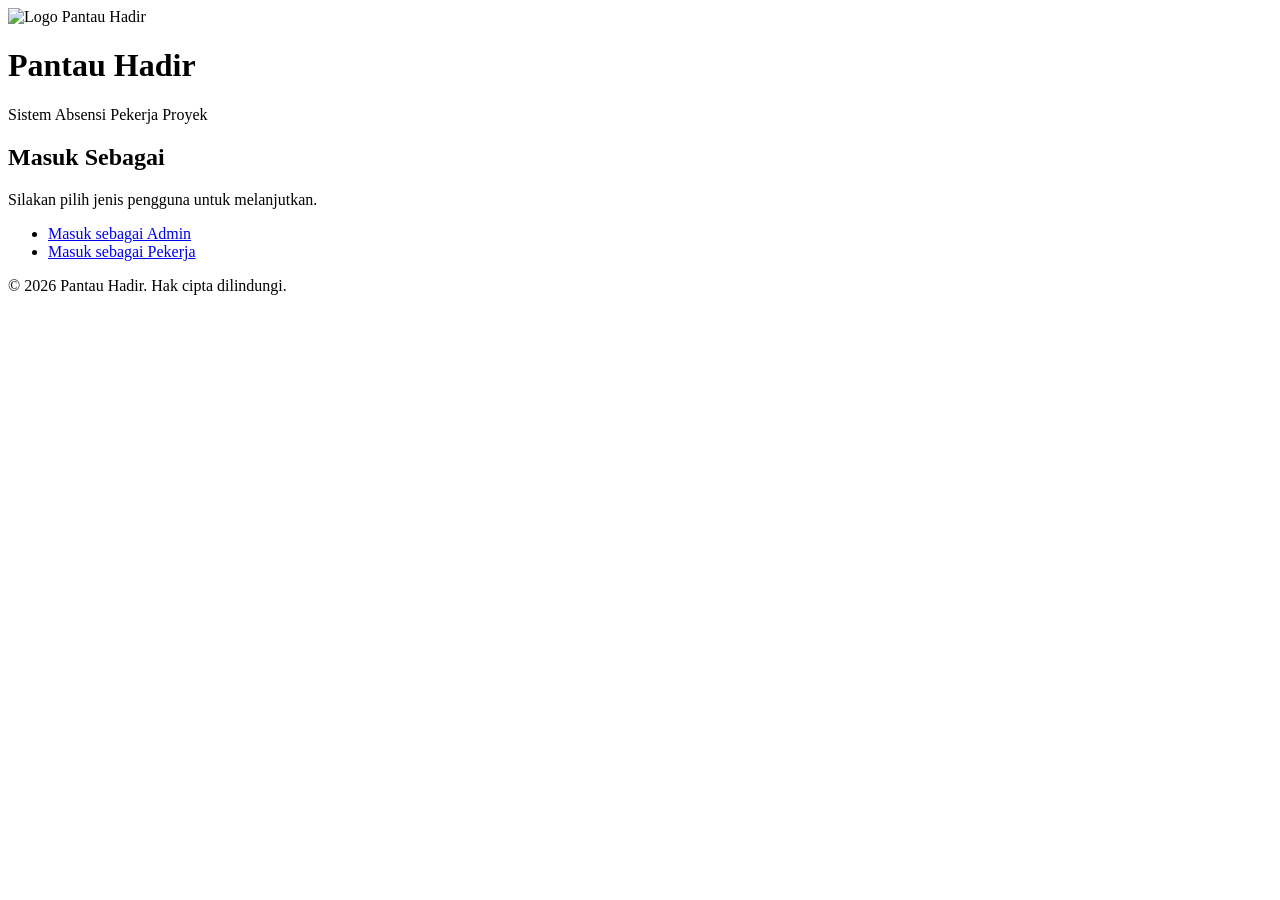
==== index.html @ 2675cd6f "Add files via upload" ====
<!DOCTYPE html>
<html lang="id">
<head>
    <meta charset="UTF-8">
    <meta name="viewport" content="width=device-width, initial-scale=1.0">
    <title>Pantau Hadir - Sistem Absensi Pekerja Proyek</title>
</head>
<body>

    <header>
        <img src="./assets/images/logo-pantau-hadir.svg"
             alt="Logo Pantau Hadir"
             width="200">

        <h1>Pantau Hadir</h1>
        <p>Sistem Absensi Pekerja Proyek</p>
    </header>

    <main>
        <section>
            <h2>Masuk Sebagai</h2>
            <p>Silakan pilih jenis pengguna untuk melanjutkan.</p>

            <nav>
                <ul>
                    <li>
                        <a href="admin-login.html">
                            Masuk sebagai Admin
                        </a>
                    </li>

                    <li>
                        <a href="pekerja-login.html">
                            Masuk sebagai Pekerja
                        </a>
                    </li>
                </ul>
            </nav>
        </section>
    </main>

    <footer>
        <p>&copy; 2026 Pantau Hadir. Hak cipta dilindungi.</p>
    </footer>

</body>
</html>
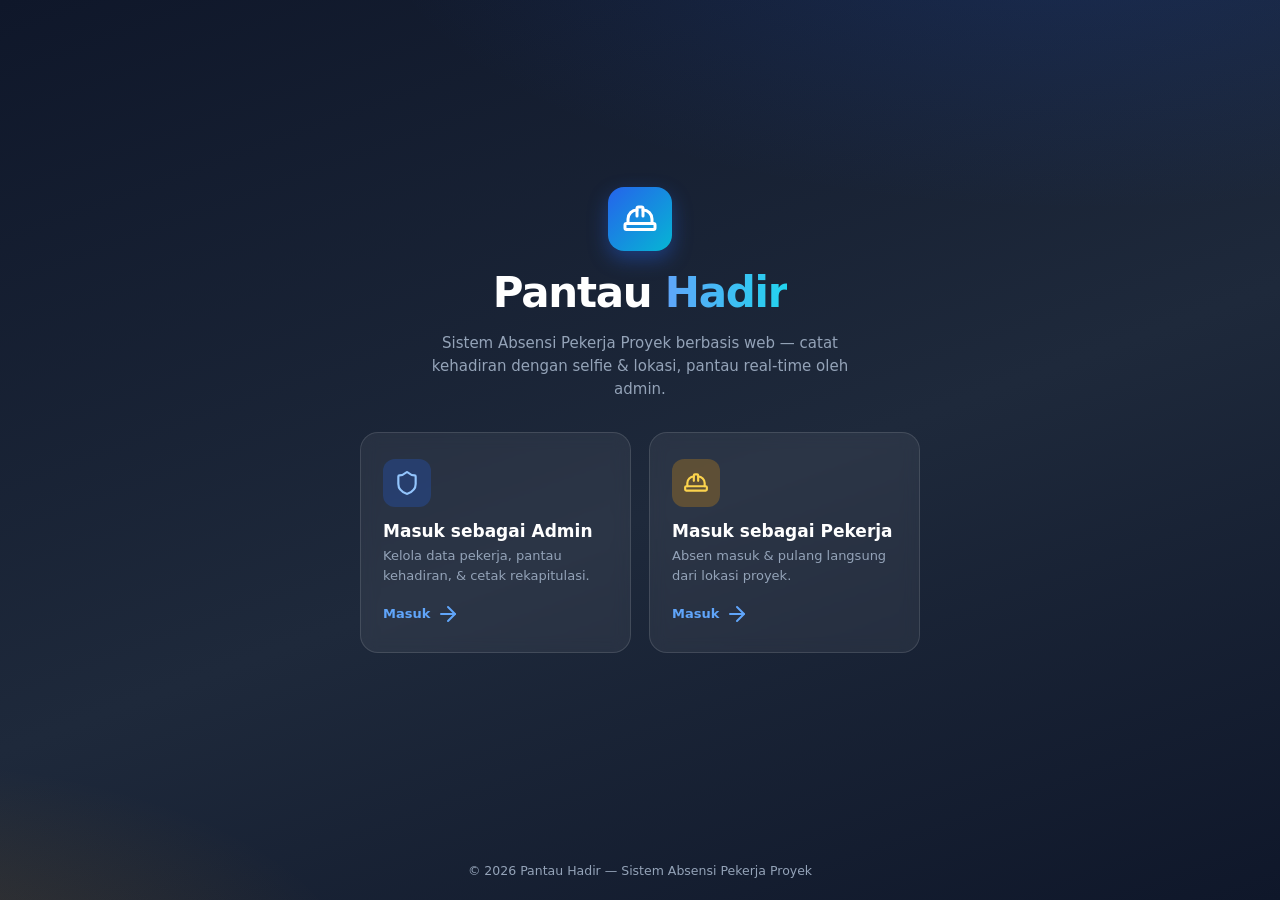
==== commit 97a3f158: "Add files via upload" ====
--- a/index.html
+++ b/index.html
@@ -1,47 +1,43 @@
-<!DOCTYPE html>
-<html lang="id">
-<head>
-    <meta charset="UTF-8">
-    <meta name="viewport" content="width=device-width, initial-scale=1.0">
-    <title>Pantau Hadir - Sistem Absensi Pekerja Proyek</title>
-</head>
-<body>
-
-    <header>
-        <img src="./assets/images/logo-pantau-hadir.svg"
-             alt="Logo Pantau Hadir"
-             width="200">
-
-        <h1>Pantau Hadir</h1>
-        <p>Sistem Absensi Pekerja Proyek</p>
-    </header>
-
-    <main>
-        <section>
-            <h2>Masuk Sebagai</h2>
-            <p>Silakan pilih jenis pengguna untuk melanjutkan.</p>
-
-            <nav>
-                <ul>
-                    <li>
-                        <a href="admin-login.html">
-                            Masuk sebagai Admin
-                        </a>
-                    </li>
-
-                    <li>
-                        <a href="pekerja-login.html">
-                            Masuk sebagai Pekerja
-                        </a>
-                    </li>
-                </ul>
-            </nav>
-        </section>
-    </main>
-
-    <footer>
-        <p>&copy; 2026 Pantau Hadir. Hak cipta dilindungi.</p>
-    </footer>
-
-</body>
-</html>+<!DOCTYPE html>
+<html lang="id">
+<head>
+  <meta charset="UTF-8">
+  <meta name="viewport" content="width=device-width, initial-scale=1.0">
+  <title>Pantau Hadir — Sistem Absensi Pekerja Proyek</title>
+  <link rel="stylesheet" href="assets/css/style.css">
+  <link rel="icon" href="data:image/svg+xml,%3Csvg xmlns='http://www.w3.org/2000/svg' viewBox='0 0 24 24' fill='none' stroke='%232563eb' stroke-width='2'%3E%3Cpath d='M2 18a1 1 0 0 0 1 1h18a1 1 0 0 0 1-1v-2a1 1 0 0 0-1-1H3a1 1 0 0 0-1 1z'/%3E%3Cpath d='M10 10V5a1 1 0 0 1 1-1h2a1 1 0 0 1 1 1v5'/%3E%3Cpath d='M4 15v-3a6 6 0 0 1 6-6'/%3E%3Cpath d='M14 6a6 6 0 0 1 6 6v3'/%3E%3C/svg%3E">
+</head>
+<body class="auth-body">
+  <main class="auth-main">
+    <div class="landing-hero">
+      <div class="logo-mark" id="logo"></div>
+      <h1>Pantau <span>Hadir</span></h1>
+      <p>Sistem Absensi Pekerja Proyek berbasis web — catat kehadiran dengan selfie & lokasi, pantau real-time oleh admin.</p>
+      <div class="role-grid">
+        <a href="admin-login.html" class="role-card admin">
+          <div class="role-ico" id="ico-admin"></div>
+          <h3>Masuk sebagai Admin</h3>
+          <p>Kelola data pekerja, pantau kehadiran, & cetak rekapitulasi.</p>
+          <div class="arrow">Masuk <span id="arr-admin"></span></div>
+        </a>
+        <a href="pekerja-login.html" class="role-card worker">
+          <div class="role-ico" id="ico-worker"></div>
+          <h3>Masuk sebagai Pekerja</h3>
+          <p>Absen masuk & pulang langsung dari lokasi proyek.</p>
+          <div class="arrow">Masuk <span id="arr-worker"></span></div>
+        </a>
+      </div>
+    </div>
+  </main>
+  <footer class="auth-foot">&copy; 2026 Pantau Hadir — Sistem Absensi Pekerja Proyek</footer>
+
+  <script src="assets/js/app.js"></script>
+  <script>
+    document.getElementById('logo').innerHTML = PH.icon('hard-hat');
+    document.getElementById('ico-admin').innerHTML = PH.icon('shield');
+    document.getElementById('ico-worker').innerHTML = PH.icon('hard-hat');
+    document.getElementById('arr-admin').innerHTML = PH.icon('arrow-right');
+    document.getElementById('arr-worker').innerHTML = PH.icon('arrow-right');
+  </script>
+</body>
+</html>
--- a/assets/css/style.css
+++ b/assets/css/style.css
@@ -0,0 +1,384 @@
+/* ============================================================
+   Pantau Hadir — Sistem Absensi Pekerja Proyek
+   Shared Stylesheet (modern, responsif, tanpa aset eksternal)
+   ============================================================ */
+:root{
+  --bg:#f1f5f9;
+  --surface:#ffffff;
+  --surface-2:#f8fafc;
+  --ink:#0f172a;
+  --ink-2:#334155;
+  --muted:#64748b;
+  --line:#e2e8f0;
+  --primary:#2563eb;
+  --primary-dark:#1d4ed8;
+  --primary-soft:#dbeafe;
+  --accent:#f59e0b;
+  --accent-soft:#fef3c7;
+  --success:#16a34a;
+  --success-soft:#dcfce7;
+  --danger:#dc2626;
+  --danger-soft:#fee2e2;
+  --warning:#d97706;
+  --info:#0891b2;
+  --sidebar:#0f172a;
+  --sidebar-ink:#cbd5e1;
+  --radius:14px;
+  --radius-sm:10px;
+  --shadow-sm:0 1px 2px rgba(15,23,42,.06),0 1px 3px rgba(15,23,42,.08);
+  --shadow:0 4px 14px rgba(15,23,42,.08),0 2px 4px rgba(15,23,42,.05);
+  --shadow-lg:0 20px 50px rgba(15,23,42,.18);
+  --font:'Inter',system-ui,-apple-system,'Segoe UI',Roboto,'Helvetica Neue',Arial,sans-serif;
+}
+*{box-sizing:border-box;margin:0;padding:0}
+html{-webkit-text-size-adjust:100%}
+body{
+  font-family:var(--font);
+  background:var(--bg);
+  color:var(--ink);
+  line-height:1.55;
+  min-height:100vh;
+  font-size:15px;
+}
+a{color:var(--primary);text-decoration:none}
+a:hover{text-decoration:underline}
+img{max-width:100%;display:block}
+button{font-family:inherit;cursor:pointer;border:none;background:none}
+input,select,textarea{font-family:inherit;font-size:15px}
+h1,h2,h3,h4{line-height:1.25;color:var(--ink)}
+svg{display:inline-block;vertical-align:middle;flex:none}
+
+/* ---------- Layout util ---------- */
+.container{max-width:1120px;margin:0 auto;padding:0 20px}
+.flex{display:flex;align-items:center}
+.between{justify-content:space-between}
+.gap-8{gap:8px}.gap-12{gap:12px}.gap-16{gap:16px}.gap-24{gap:24px}
+.mt-8{margin-top:8px}.mt-16{margin-top:16px}.mt-24{margin-top:24px}.mt-32{margin-top:32px}
+.mb-8{margin-bottom:8px}.mb-16{margin-bottom:16px}.mb-24{margin-bottom:24px}
+.text-muted{color:var(--muted)}
+.text-sm{font-size:13px}
+.text-xs{font-size:12px}
+.badge{display:inline-flex;align-items:center;gap:6px;padding:4px 10px;border-radius:999px;font-size:12px;font-weight:600;line-height:1.4}
+.badge-success{background:var(--success-soft);color:var(--success)}
+.badge-danger{background:var(--danger-soft);color:var(--danger)}
+.badge-warning{background:var(--accent-soft);color:var(--warning)}
+.badge-info{background:#cffafe;color:var(--info)}
+.badge-primary{background:var(--primary-soft);color:var(--primary-dark)}
+
+/* ---------- Buttons ---------- */
+.btn{
+  display:inline-flex;align-items:center;justify-content:center;gap:8px;
+  padding:11px 18px;border-radius:var(--radius-sm);font-weight:600;font-size:14px;
+  transition:.18s ease;border:1px solid transparent;white-space:nowrap;
+}
+.btn svg{width:17px;height:17px}
+.btn-primary{background:var(--primary);color:#fff;box-shadow:0 4px 12px rgba(37,99,235,.3)}
+.btn-primary:hover{background:var(--primary-dark);transform:translateY(-1px)}
+.btn-accent{background:var(--accent);color:#1a1206;box-shadow:0 4px 12px rgba(245,158,11,.3)}
+.btn-accent:hover{filter:brightness(1.05);transform:translateY(-1px)}
+.btn-success{background:var(--success);color:#fff;box-shadow:0 4px 12px rgba(22,163,74,.28)}
+.btn-success:hover{filter:brightness(1.08)}
+.btn-ghost{background:var(--surface-2);color:var(--ink-2);border-color:var(--line)}
+.btn-ghost:hover{background:#eef2f7}
+.btn-danger{background:var(--danger);color:#fff}
+.btn-danger:hover{background:#b91c1c}
+.btn-block{width:100%}
+.btn-lg{padding:15px 22px;font-size:16px;border-radius:12px}
+.btn-icon{padding:9px;width:38px;height:38px}
+.btn:disabled{opacity:.55;cursor:not-allowed;transform:none}
+
+/* ---------- Form ---------- */
+.field{margin-bottom:16px}
+.field label{display:block;font-weight:600;font-size:13.5px;color:var(--ink-2);margin-bottom:6px}
+.input-wrap{position:relative;display:flex;align-items:center}
+.input-wrap svg{position:absolute;left:13px;width:18px;height:18px;color:var(--muted);pointer-events:none}
+.input-wrap input,.input-wrap select{padding-left:40px}
+.input,select,textarea{
+  width:100%;padding:11px 14px;border:1.5px solid var(--line);border-radius:var(--radius-sm);
+  background:var(--surface);color:var(--ink);transition:.15s ease;outline:none;
+}
+.input:focus,select:focus,textarea:focus{border-color:var(--primary);box-shadow:0 0 0 4px rgba(37,99,235,.12)}
+select{appearance:none;background-image:url("data:image/svg+xml;charset=UTF-8,%3Csvg xmlns='http://www.w3.org/2000/svg' width='16' height='16' viewBox='0 0 24 24' fill='none' stroke='%2364748b' stroke-width='2.5' stroke-linecap='round' stroke-linejoin='round'%3E%3Cpath d='m6 9 6 6 6-6'/%3E%3C/svg%3E");background-repeat:no-repeat;background-position:right 12px center;padding-right:36px}
+.toggle-pass{position:absolute;right:8px;padding:6px;color:var(--muted);border-radius:6px}
+.toggle-pass:hover{color:var(--primary);background:var(--primary-soft)}
+.hint{font-size:12px;color:var(--muted);margin-top:5px}
+.error-msg{color:var(--danger);font-size:12.5px;margin-top:6px;display:none}
+.field.invalid .input{border-color:var(--danger)}
+.field.invalid .error-msg{display:block}
+
+/* ---------- Card ---------- */
+.card{background:var(--surface);border-radius:var(--radius);box-shadow:var(--shadow-sm);border:1px solid var(--line)}
+.card-pad{padding:22px}
+
+/* ---------- Table ---------- */
+.table-wrap{overflow-x:auto;border-radius:var(--radius);border:1px solid var(--line);background:var(--surface);box-shadow:var(--shadow-sm)}
+table{width:100%;border-collapse:collapse;min-width:640px}
+thead th{
+  background:var(--surface-2);text-align:left;font-size:12.5px;text-transform:uppercase;
+  letter-spacing:.04em;color:var(--muted);padding:12px 14px;border-bottom:1px solid var(--line);white-space:nowrap;
+}
+tbody td{padding:12px 14px;border-bottom:1px solid var(--line);font-size:14px;color:var(--ink-2);vertical-align:middle}
+tbody tr:last-child td{border-bottom:none}
+tbody tr:hover{background:var(--surface-2)}
+td .btn{padding:6px 10px;font-size:12.5px}
+.empty-state{text-align:center;padding:48px 20px;color:var(--muted)}
+.empty-state svg{width:56px;height:56px;color:var(--line);margin-bottom:12px}
+
+/* ---------- Pagination ---------- */
+.pagination{display:flex;align-items:center;gap:6px;flex-wrap:wrap;margin-top:16px}
+.pagination button{
+  min-width:36px;height:36px;padding:0 10px;border-radius:9px;border:1px solid var(--line);
+  background:var(--surface);color:var(--ink-2);font-weight:600;font-size:13.5px;transition:.15s;
+}
+.pagination button:hover:not(:disabled){border-color:var(--primary);color:var(--primary)}
+.pagination button.active{background:var(--primary);color:#fff;border-color:var(--primary)}
+.pagination button:disabled{opacity:.4;cursor:not-allowed}
+
+/* ============================================================
+   AUTH / LANDING pages (centered card)
+   ============================================================ */
+.auth-body{
+  min-height:100vh;display:flex;flex-direction:column;
+  background:
+    radial-gradient(1200px 500px at 85% -10%,rgba(37,99,235,.18),transparent 60%),
+    radial-gradient(900px 420px at -10% 110%,rgba(245,158,11,.16),transparent 55%),
+    linear-gradient(160deg,#0f172a 0%,#1e293b 55%,#0f172a 100%);
+  color:#e2e8f0;
+}
+.auth-main{flex:1;display:flex;align-items:center;justify-content:center;padding:40px 20px}
+.auth-card{
+  width:100%;max-width:420px;background:var(--surface);color:var(--ink);
+  border-radius:20px;box-shadow:var(--shadow-lg);padding:34px 30px;
+  animation:pop .4s cubic-bezier(.2,.9,.3,1.2);
+}
+@keyframes pop{from{opacity:0;transform:translateY(14px) scale(.98)}to{opacity:1;transform:none}}
+.auth-logo{display:flex;align-items:center;gap:12px;margin-bottom:6px}
+.logo-mark{
+  width:46px;height:46px;border-radius:12px;background:linear-gradient(135deg,var(--primary),#06b6d4);
+  display:flex;align-items:center;justify-content:center;color:#fff;box-shadow:0 8px 20px rgba(37,99,235,.4);
+}
+.logo-mark svg{width:26px;height:26px}
+.brand{font-weight:800;font-size:19px;letter-spacing:-.02em}
+.brand small{display:block;font-weight:500;font-size:11.5px;color:var(--muted);letter-spacing:.06em;text-transform:uppercase}
+.auth-card h1{font-size:22px;margin:18px 0 4px}
+.auth-sub{color:var(--muted);font-size:13.5px;margin-bottom:22px}
+.auth-foot{text-align:center;padding:20px;color:#94a3b8;font-size:12.5px}
+.auth-foot a{color:#cbd5e1}
+.demo-hint{
+  background:var(--accent-soft);border:1px dashed #fbbf24;border-radius:10px;
+  padding:10px 12px;font-size:12px;color:#92400e;margin-bottom:16px;line-height:1.5;
+}
+.demo-hint b{color:#78350f}
+
+/* Landing role cards */
+.landing-hero{text-align:center;max-width:640px;margin:0 auto;padding:20px}
+.landing-hero .logo-mark{width:64px;height:64px;margin:0 auto 16px;border-radius:16px}
+.landing-hero .logo-mark svg{width:36px;height:36px}
+.landing-hero h1{color:#fff;font-size:clamp(28px,5vw,42px);font-weight:800;letter-spacing:-.03em}
+.landing-hero h1 span{background:linear-gradient(90deg,#60a5fa,#22d3ee);-webkit-background-clip:text;background-clip:text;color:transparent}
+.landing-hero p{color:#94a3b8;margin:12px auto 30px;max-width:440px;font-size:15px}
+.role-grid{display:grid;grid-template-columns:repeat(auto-fit,minmax(240px,1fr));gap:18px;max-width:560px;margin:0 auto}
+.role-card{
+  background:rgba(255,255,255,.06);border:1px solid rgba(255,255,255,.12);backdrop-filter:blur(8px);
+  border-radius:18px;padding:26px 22px;text-align:left;transition:.2s;color:#e2e8f0;
+}
+.role-card:hover{transform:translateY(-4px);background:rgba(255,255,255,.1);border-color:rgba(96,165,250,.5);text-decoration:none}
+.role-card .role-ico{width:48px;height:48px;border-radius:12px;display:flex;align-items:center;justify-content:center;margin-bottom:14px}
+.role-card.admin .role-ico{background:rgba(37,99,235,.25);color:#93c5fd}
+.role-card.worker .role-ico{background:rgba(245,158,11,.25);color:#fcd34d}
+.role-card .role-ico svg{width:26px;height:26px}
+.role-card h3{color:#fff;font-size:17px;margin-bottom:4px}
+.role-card p{color:#94a3b8;font-size:13px;margin:0}
+.role-card .arrow{margin-top:16px;color:#60a5fa;font-size:13px;font-weight:600;display:flex;align-items:center;gap:6px}
+
+/* ============================================================
+   ADMIN layout (sidebar + main)
+   ============================================================ */
+.admin-layout{display:flex;min-height:100vh}
+.sidebar{
+  width:250px;background:var(--sidebar);color:var(--sidebar-ink);
+  display:flex;flex-direction:column;position:fixed;top:0;bottom:0;left:0;z-index:40;
+  transition:transform .25s ease;
+}
+.sidebar .brand-area{padding:22px 20px;border-bottom:1px solid rgba(255,255,255,.08);display:flex;align-items:center;gap:11px}
+.sidebar .logo-mark{width:40px;height:40px;border-radius:10px}
+.sidebar .logo-mark svg{width:22px;height:22px}
+.sidebar .brand{color:#fff;font-size:16px}
+.sidebar nav{flex:1;padding:16px 12px;display:flex;flex-direction:column;gap:4px}
+.sidebar nav a{
+  display:flex;align-items:center;gap:11px;padding:11px 14px;border-radius:10px;
+  color:var(--sidebar-ink);font-weight:500;font-size:14px;transition:.15s;
+}
+.sidebar nav a svg{width:19px;height:19px;color:#94a3b8}
+.sidebar nav a:hover{background:rgba(255,255,255,.07);color:#fff;text-decoration:none}
+.sidebar nav a.active{background:var(--primary);color:#fff;box-shadow:0 6px 16px rgba(37,99,235,.4)}
+.sidebar nav a.active svg{color:#fff}
+.sidebar .side-foot{padding:14px 12px;border-top:1px solid rgba(255,255,255,.08)}
+.sidebar .side-foot a{display:flex;align-items:center;gap:10px;padding:10px 14px;border-radius:10px;color:#fca5a5;font-size:14px;font-weight:500}
+.sidebar .side-foot a:hover{background:rgba(220,38,38,.15);text-decoration:none}
+.sidebar .side-foot svg{width:18px;height:18px}
+
+.admin-main{flex:1;margin-left:250px;min-width:0;display:flex;flex-direction:column}
+.topbar{
+  background:var(--surface);border-bottom:1px solid var(--line);padding:14px 26px;
+  display:flex;align-items:center;justify-content:space-between;gap:12px;position:sticky;top:0;z-index:30;
+}
+.topbar h2{font-size:17px;font-weight:700}
+.topbar .clock{font-size:13px;color:var(--muted);font-variant-numeric:tabular-nums}
+.user-chip{display:flex;align-items:center;gap:10px;background:var(--surface-2);border:1px solid var(--line);padding:6px 12px 6px 6px;border-radius:999px}
+.user-chip .avatar{width:32px;height:32px;border-radius:50%;background:var(--primary-soft);color:var(--primary-dark);display:flex;align-items:center;justify-content:center;font-weight:700;font-size:13px}
+.user-chip .avatar svg{width:17px;height:17px}
+.page{padding:26px;flex:1}
+.page-head{display:flex;align-items:flex-start;justify-content:space-between;gap:16px;flex-wrap:wrap;margin-bottom:20px}
+.page-head h1{font-size:24px;font-weight:800;letter-spacing:-.02em}
+.page-head p{color:var(--muted);font-size:14px;margin-top:3px}
+.menu-toggle{display:none;background:var(--surface-2);border:1px solid var(--line);border-radius:9px;padding:8px}
+.menu-toggle svg{width:20px;height:20px}
+.overlay{display:none;position:fixed;inset:0;background:rgba(15,23,42,.5);z-index:35}
+
+/* Stat cards */
+.stat-grid{display:grid;grid-template-columns:repeat(auto-fit,minmax(200px,1fr));gap:16px;margin-bottom:24px}
+.stat-card{
+  background:var(--surface);border:1px solid var(--line);border-radius:var(--radius);
+  padding:20px;box-shadow:var(--shadow-sm);position:relative;overflow:hidden;
+}
+.stat-card::after{content:"";position:absolute;right:-20px;top:-20px;width:90px;height:90px;border-radius:50%;opacity:.09}
+.stat-card.blue::after{background:var(--primary)}
+.stat-card.green::after{background:var(--success)}
+.stat-card.amber::after{background:var(--accent)}
+.stat-card.red::after{background:var(--danger)}
+.stat-ico{width:42px;height:42px;border-radius:11px;display:flex;align-items:center;justify-content:center;margin-bottom:12px}
+.stat-ico svg{width:22px;height:22px}
+.stat-card.blue .stat-ico{background:var(--primary-soft);color:var(--primary-dark)}
+.stat-card.green .stat-ico{background:var(--success-soft);color:var(--success)}
+.stat-card.amber .stat-ico{background:var(--accent-soft);color:var(--warning)}
+.stat-card.red .stat-ico{background:var(--danger-soft);color:var(--danger)}
+.stat-card .num{font-size:30px;font-weight:800;letter-spacing:-.03em;line-height:1.1}
+.stat-card .lbl{font-size:13px;color:var(--muted);margin-top:2px}
+.stat-card .sub{font-size:12px;margin-top:8px;font-weight:600}
+
+/* Chart bars */
+.chart-card{padding:22px}
+.bars{display:flex;align-items:flex-end;gap:10px;height:180px;padding-top:10px}
+.bar-col{flex:1;display:flex;flex-direction:column;align-items:center;gap:8px;height:100%;justify-content:flex-end}
+.bar{width:100%;max-width:42px;background:linear-gradient(180deg,var(--primary),#60a5fa);border-radius:8px 8px 3px 3px;transition:.3s;position:relative;min-height:4px}
+.bar span{position:absolute;top:-20px;left:50%;transform:translateX(-50%);font-size:11px;font-weight:700;color:var(--ink-2)}
+.bar-col small{font-size:11px;color:var(--muted)}
+
+/* Toolbar (search + actions) */
+.toolbar{display:flex;gap:10px;flex-wrap:wrap;align-items:center;margin-bottom:16px}
+.toolbar .search{flex:1;min-width:200px;position:relative}
+.toolbar .search svg{position:absolute;left:13px;top:50%;transform:translateY(-50%);width:17px;height:17px;color:var(--muted)}
+.toolbar .search input{padding-left:40px}
+.filter-panel{background:var(--surface);border:1px solid var(--line);border-radius:var(--radius);padding:18px;margin-bottom:16px;display:grid;grid-template-columns:repeat(auto-fit,minmax(180px,1fr));gap:14px;align-items:end}
+.filter-panel .field{margin-bottom:0}
+
+/* ============================================================
+   WORKER (mobile-first) pages
+   ============================================================ */
+.worker-body{
+  min-height:100vh;background:
+    radial-gradient(800px 400px at 50% -10%,rgba(37,99,235,.15),transparent 60%),var(--bg);
+}
+.worker-wrap{max-width:480px;margin:0 auto;padding:0 18px 40px}
+.w-topbar{display:flex;align-items:center;justify-content:space-between;padding:16px 0}
+.w-logo{display:flex;align-items:center;gap:10px;font-weight:800;font-size:16px}
+.w-logo .logo-mark{width:38px;height:38px;border-radius:10px}
+.w-logo .logo-mark svg{width:21px;height:21px}
+.w-logout{display:flex;align-items:center;gap:6px;color:var(--danger);font-weight:600;font-size:13px;padding:8px 12px;border-radius:9px}
+.w-logout:hover{background:var(--danger-soft);text-decoration:none}
+.w-logout svg{width:16px;height:16px}
+.site-card{
+  background:linear-gradient(135deg,#0f172a,#1e3a8a);color:#fff;border-radius:18px;
+  padding:20px;box-shadow:var(--shadow-lg);margin-bottom:16px;position:relative;overflow:hidden;
+}
+.site-card::after{content:"";position:absolute;right:-30px;bottom:-40px;width:160px;height:160px;border-radius:50%;background:rgba(96,165,250,.15)}
+.site-card h1{color:#fff;font-size:19px;font-weight:700}
+.site-card .site{font-size:13px;color:#93c5fd;margin-top:3px;display:flex;align-items:center;gap:6px}
+.site-card .clock-big{font-size:34px;font-weight:800;letter-spacing:-.02em;font-variant-numeric:tabular-nums;margin-top:14px}
+.site-card .date{font-size:13px;color:#cbd5e1;margin-top:2px}
+.hello-card{background:var(--surface);border:1px solid var(--line);border-radius:16px;padding:18px;margin-bottom:16px;display:flex;align-items:center;gap:14px;box-shadow:var(--shadow-sm)}
+.hello-card .avatar{width:52px;height:52px;border-radius:50%;background:var(--primary-soft);color:var(--primary-dark);display:flex;align-items:center;justify-content:center;font-weight:800;font-size:19px;flex:none}
+.hello-card h2{font-size:17px}
+.hello-card p{font-size:12.5px;color:var(--muted)}
+.status-pill{margin-left:auto;flex:none}
+
+/* Camera */
+.cam-card{background:var(--surface);border:1px solid var(--line);border-radius:16px;padding:18px;box-shadow:var(--shadow-sm);margin-bottom:16px}
+.cam-box{
+  position:relative;width:100%;aspect-ratio:4/3;background:#0f172a;border-radius:12px;overflow:hidden;
+  display:flex;align-items:center;justify-content:center;color:#64748b;
+}
+.cam-box video,.cam-box canvas{width:100%;height:100%;object-fit:cover;display:block}
+.cam-placeholder{text-align:center;padding:20px}
+.cam-placeholder svg{width:52px;height:52px;margin-bottom:10px;opacity:.6}
+.cam-placeholder p{font-size:13px}
+.cam-overlay{position:absolute;inset:0;border:2px solid rgba(96,165,250,.6);border-radius:12px;pointer-events:none;box-shadow:inset 0 0 0 9999px rgba(15,23,42,.15)}
+.cam-overlay::before{content:"";position:absolute;top:18%;left:15%;right:15%;bottom:18%;border:2px solid #22d3ee;border-radius:50%/42%;box-shadow:0 0 24px rgba(34,211,238,.5)}
+.scan-line{position:absolute;left:10%;right:10%;height:2px;background:linear-gradient(90deg,transparent,#22d3ee,transparent);animation:scan 2s linear infinite;display:none}
+@keyframes scan{0%{top:18%}50%{top:80%}100%{top:18%}}
+.cam-box.active .scan-line{display:block}
+
+/* Success page */
+.success-hero{text-align:center;padding:30px 10px 10px}
+.success-ring{
+  width:110px;height:110px;border-radius:50%;background:var(--success-soft);
+  display:flex;align-items:center;justify-content:center;margin:0 auto 18px;
+  animation:pop .5s cubic-bezier(.2,.9,.3,1.3);position:relative;
+}
+.success-ring::after{content:"";position:absolute;inset:-10px;border-radius:50%;border:2px solid var(--success-soft);animation:pulse 1.8s ease-out infinite}
+@keyframes pulse{0%{transform:scale(.9);opacity:1}100%{transform:scale(1.3);opacity:0}}
+.success-ring svg{width:56px;height:56px;color:var(--success)}
+.success-hero h1{font-size:22px;font-weight:800}
+.success-hero p{color:var(--muted);font-size:14px;margin-top:4px}
+.detail-grid{display:grid;grid-template-columns:1fr 1fr;gap:10px;margin:18px 0}
+.detail-item{background:var(--surface-2);border:1px solid var(--line);border-radius:12px;padding:12px 14px}
+.detail-item .k{font-size:11px;color:var(--muted);text-transform:uppercase;letter-spacing:.05em}
+.detail-item .v{font-size:14.5px;font-weight:700;margin-top:2px}
+
+/* Error page */
+.error-wrap{min-height:100vh;display:flex;align-items:center;justify-content:center;padding:30px 20px;text-align:center}
+.error-code{font-size:90px;font-weight:900;letter-spacing:-.05em;background:linear-gradient(135deg,var(--primary),var(--accent));-webkit-background-clip:text;background-clip:text;color:transparent;line-height:1}
+.error-ico{width:90px;height:90px;margin:0 auto 16px;color:var(--accent)}
+
+/* ---------- Modal & Toast ---------- */
+.modal-backdrop{position:fixed;inset:0;background:rgba(15,23,42,.55);z-index:100;display:none;align-items:center;justify-content:center;padding:20px;backdrop-filter:blur(3px)}
+.modal-backdrop.show{display:flex}
+.modal{background:var(--surface);border-radius:18px;max-width:460px;width:100%;padding:26px;box-shadow:var(--shadow-lg);animation:pop .25s ease;max-height:90vh;overflow-y:auto}
+.modal h3{font-size:19px;margin-bottom:6px}
+.modal p{color:var(--muted);font-size:14px;margin-bottom:18px}
+.modal-actions{display:flex;gap:10px;justify-content:flex-end;margin-top:20px}
+.modal img.photo{width:100%;border-radius:12px;border:1px solid var(--line)}
+#toast-wrap{position:fixed;top:18px;right:18px;z-index:200;display:flex;flex-direction:column;gap:10px;max-width:340px}
+.toast{
+  background:var(--ink);color:#fff;padding:13px 16px;border-radius:11px;font-size:13.5px;font-weight:500;
+  box-shadow:var(--shadow-lg);display:flex;align-items:center;gap:10px;animation:slideIn .3s ease;
+}
+.toast.success{background:var(--success)}
+.toast.error{background:var(--danger)}
+.toast svg{width:18px;height:18px;flex:none}
+@keyframes slideIn{from{opacity:0;transform:translateX(30px)}to{opacity:1;transform:none}}
+
+/* ---------- Print ---------- */
+@media print{
+  .sidebar,.topbar,.toolbar,.pagination,.filter-panel,.no-print{display:none!important}
+  .admin-main{margin-left:0}
+  body{background:#fff}
+  .card,.table-wrap{box-shadow:none;border:1px solid #ccc}
+}
+
+/* ---------- Responsive ---------- */
+@media (max-width:900px){
+  .sidebar{transform:translateX(-100%)}
+  .sidebar.open{transform:none}
+  .admin-main{margin-left:0}
+  .menu-toggle{display:inline-flex}
+  .overlay.show{display:block}
+  .page{padding:18px}
+  .topbar{padding:12px 18px}
+}
+@media (max-width:520px){
+  .auth-card{padding:26px 20px}
+  .page-head h1{font-size:20px}
+  .stat-card .num{font-size:26px}
+}
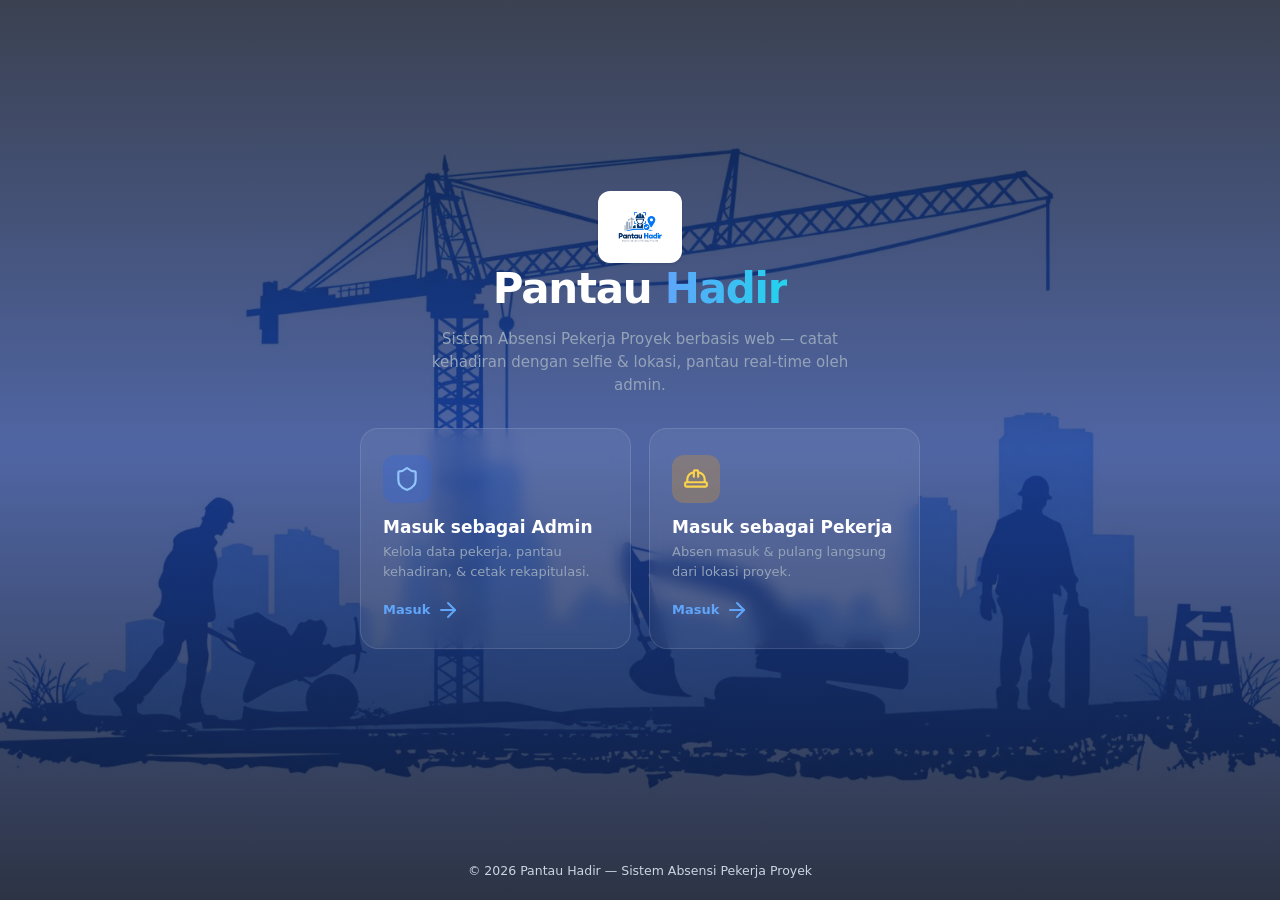
==== commit c2ff26dc: "Add files via upload" ====
--- a/index.html
+++ b/index.html
@@ -7,10 +7,10 @@
   <link rel="stylesheet" href="assets/css/style.css">
   <link rel="icon" href="data:image/svg+xml,%3Csvg xmlns='http://www.w3.org/2000/svg' viewBox='0 0 24 24' fill='none' stroke='%232563eb' stroke-width='2'%3E%3Cpath d='M2 18a1 1 0 0 0 1 1h18a1 1 0 0 0 1-1v-2a1 1 0 0 0-1-1H3a1 1 0 0 0-1 1z'/%3E%3Cpath d='M10 10V5a1 1 0 0 1 1-1h2a1 1 0 0 1 1 1v5'/%3E%3Cpath d='M4 15v-3a6 6 0 0 1 6-6'/%3E%3Cpath d='M14 6a6 6 0 0 1 6 6v3'/%3E%3C/svg%3E">
 </head>
-<body class="auth-body">
+<body class="auth-body img-bg">
   <main class="auth-main">
     <div class="landing-hero">
-      <div class="logo-mark" id="logo"></div>
+      <div class="logo-box" style="margin:0 auto;padding:10px 16px"><img class="logo-img" src="assets/images/logo-pantau-hadir.jpg" alt="Pantau Hadir" style="height:52px"></div>
       <h1>Pantau <span>Hadir</span></h1>
       <p>Sistem Absensi Pekerja Proyek berbasis web — catat kehadiran dengan selfie & lokasi, pantau real-time oleh admin.</p>
       <div class="role-grid">
@@ -33,7 +33,6 @@
 
   <script src="assets/js/app.js"></script>
   <script>
-    document.getElementById('logo').innerHTML = PH.icon('hard-hat');
     document.getElementById('ico-admin').innerHTML = PH.icon('shield');
     document.getElementById('ico-worker').innerHTML = PH.icon('hard-hat');
     document.getElementById('arr-admin').innerHTML = PH.icon('arrow-right');
--- a/assets/css/style.css
+++ b/assets/css/style.css
@@ -10,18 +10,22 @@
   --ink-2:#334155;
   --muted:#64748b;
   --line:#e2e8f0;
-  --primary:#2563eb;
-  --primary-dark:#1d4ed8;
+  --primary:#1e3a8a;          /* navy blue (Figma) */
+  --primary-dark:#172554;
   --primary-soft:#dbeafe;
-  --accent:#f59e0b;
-  --accent-soft:#fef3c7;
+  --primary-bright:#2563eb;
+  --accent:#f97316;           /* orange header bar (Figma) */
+  --accent-dark:#ea580c;
+  --accent-soft:#ffedd5;
   --success:#16a34a;
   --success-soft:#dcfce7;
   --danger:#dc2626;
   --danger-soft:#fee2e2;
   --warning:#d97706;
   --info:#0891b2;
-  --sidebar:#0f172a;
+  --sky-soft:#eff6ff;         /* light blue footer / table */
+  --sky-mid:#bfdbfe;
+  --sidebar:#172554;          /* deep navy sidebar */
   --sidebar-ink:#cbd5e1;
   --radius:14px;
   --radius-sm:10px;
@@ -92,7 +96,7 @@
 .field label{display:block;font-weight:600;font-size:13.5px;color:var(--ink-2);margin-bottom:6px}
 .input-wrap{position:relative;display:flex;align-items:center}
 .input-wrap svg{position:absolute;left:13px;width:18px;height:18px;color:var(--muted);pointer-events:none}
-.input-wrap input,.input-wrap select{padding-left:40px}
+.input-wrap input,.input-wrap select{padding-left:46px}
 .input,select,textarea{
   width:100%;padding:11px 14px;border:1.5px solid var(--line);border-radius:var(--radius-sm);
   background:var(--surface);color:var(--ink);transition:.15s ease;outline:none;
@@ -382,3 +386,101 @@
   .page-head h1{font-size:20px}
   .stat-card .num{font-size:26px}
 }
+
+/* ============================================================
+   FIGMA DESIGN — komponen khusus sesuai prototype
+   ============================================================ */
+/* Logo image (full horizontal logo with white bg) */
+.logo-img{display:block;max-width:100%;height:auto}
+.logo-box{background:#fff;border-radius:12px;padding:8px 12px;display:inline-flex;align-items:center;box-shadow:var(--shadow-sm)}
+.logo-box img{height:34px;width:auto}
+.sidebar .logo-box{padding:6px 10px;border-radius:10px}
+.sidebar .logo-box img{height:30px}
+
+/* Orange top bar (halaman pekerja mobile) */
+.orange-topbar{
+  background:linear-gradient(135deg,var(--accent),var(--accent-dark));
+  padding:14px 18px;border-radius:0 0 18px 18px;
+  display:flex;align-items:center;box-shadow:0 4px 14px rgba(249,115,22,.3);
+}
+.keluar-btn{
+  display:inline-flex;align-items:center;gap:7px;background:#fff;color:var(--ink);
+  font-weight:700;font-size:13.5px;padding:8px 14px;border-radius:10px;
+  box-shadow:0 2px 8px rgba(0,0,0,.15);transition:.15s;
+}
+.keluar-btn:hover{transform:translateY(-1px);text-decoration:none}
+.keluar-btn svg{width:16px;height:16px}
+
+/* Worker identity header (logo + PT + site) */
+.w-identity{display:flex;align-items:center;gap:12px;padding:16px 4px 8px}
+.w-identity .logo-box{padding:6px 8px;border-radius:10px;flex:none}
+.w-identity .logo-box img{height:42px}
+.w-identity .pt{font-weight:800;font-size:17px;color:var(--primary);letter-spacing:.01em;line-height:1.2}
+.w-identity .site{font-size:12px;color:var(--muted);font-weight:600;letter-spacing:.04em;text-transform:uppercase;margin-top:2px}
+
+/* Halo + status */
+.halo{font-size:24px;font-weight:800;color:var(--primary);letter-spacing:.02em;margin:10px 4px 4px}
+.status-line{font-size:12.5px;font-weight:700;letter-spacing:.06em;text-transform:uppercase;margin:0 4px 14px;color:var(--muted)}
+.status-line b{color:var(--success)}
+
+/* Face scan circle (green ring over camera) */
+.face-wrap{position:relative;width:100%;aspect-ratio:1/1;max-width:300px;margin:0 auto;border-radius:50%;overflow:hidden;background:#0f172a;box-shadow:0 0 0 5px var(--success),0 10px 30px rgba(22,163,74,.35)}
+.face-wrap video,.face-wrap canvas{width:100%;height:100%;object-fit:cover;display:block}
+.face-placeholder{position:absolute;inset:0;display:flex;flex-direction:column;align-items:center;justify-content:center;color:#94a3b8;text-align:center;padding:20px}
+.face-placeholder svg{width:56px;height:56px;margin-bottom:10px;opacity:.7}
+.face-placeholder p{font-size:13px;line-height:1.5}
+.face-ring{position:absolute;inset:0;border-radius:50%;border:3px solid rgba(34,197,94,.9);box-shadow:inset 0 0 40px rgba(34,197,94,.25);pointer-events:none}
+.face-scan{position:absolute;left:12%;right:12%;height:3px;background:linear-gradient(90deg,transparent,#4ade80,transparent);border-radius:3px;animation:facescan 2.4s ease-in-out infinite;display:none}
+@keyframes facescan{0%,100%{top:14%}50%{top:84%}}
+.face-wrap.active .face-scan{display:block}
+
+/* ABSEN button (navy, big) */
+.btn-absen{
+  background:var(--primary);color:#fff;font-weight:800;font-size:17px;letter-spacing:.08em;
+  padding:16px;border-radius:14px;width:100%;display:flex;align-items:center;justify-content:center;gap:10px;
+  box-shadow:0 8px 22px rgba(30,58,138,.4);transition:.18s;margin-top:18px;
+}
+.btn-absen:hover{background:var(--primary-dark);transform:translateY(-2px)}
+.btn-absen:disabled{background:#94a3b8;box-shadow:none;transform:none}
+.btn-absen svg{width:22px;height:22px}
+
+/* Server time footer (light blue band) */
+.server-footer{
+  background:var(--sky-soft);border-top:3px solid var(--sky-mid);border-radius:16px 16px 0 0;
+  padding:14px 18px;margin:22px -18px -40px;text-align:center;
+}
+.server-footer .lbl{font-size:10.5px;font-weight:700;letter-spacing:.12em;text-transform:uppercase;color:#3b82f6}
+.server-footer .val{font-size:14px;font-weight:800;color:var(--primary);font-variant-numeric:tabular-nums;margin-top:2px}
+
+/* Riwayat absensi table (blue header, light rows) */
+.riwayat{width:100%;border-collapse:collapse;border-radius:12px;overflow:hidden;box-shadow:var(--shadow-sm);margin-top:14px;font-size:13px}
+.riwayat thead th{background:var(--primary);color:#fff;font-size:11.5px;text-transform:uppercase;letter-spacing:.06em;padding:10px 12px;text-align:left;font-weight:700}
+.riwayat tbody td{padding:9px 12px;border-bottom:1px solid var(--sky-mid);background:var(--sky-soft);color:var(--ink-2);font-variant-numeric:tabular-nums}
+.riwayat tbody tr:nth-child(even) td{background:#fff}
+.riwayat tbody tr:last-child td{border-bottom:none}
+.pager{display:flex;justify-content:center;gap:10px;margin-top:12px}
+.pager button{width:36px;height:36px;border-radius:50%;background:var(--surface);border:1.5px solid var(--line);color:var(--primary);display:flex;align-items:center;justify-content:center;transition:.15s}
+.pager button:hover{background:var(--primary);color:#fff;border-color:var(--primary)}
+.pager button svg{width:16px;height:16px}
+
+/* Auth pages with construction background image */
+.auth-body.img-bg{
+  background:
+    linear-gradient(180deg,rgba(15,23,42,.82) 0%,rgba(30,58,138,.78) 50%,rgba(15,23,42,.88) 100%),
+    url('../images/images-konstruksi-biru.jpg') center/cover no-repeat fixed;
+}
+.auth-body.img-bg .auth-foot{color:#cbd5e1}
+
+/* Success green ring */
+.success-green{
+  width:110px;height:110px;border-radius:50%;background:var(--success);
+  display:flex;align-items:center;justify-content:center;margin:10px auto 16px;
+  box-shadow:0 10px 30px rgba(22,163,74,.4);animation:pop .5s cubic-bezier(.2,.9,.3,1.3);position:relative;
+}
+.success-green::after{content:"";position:absolute;inset:-10px;border-radius:50%;border:3px solid var(--success);animation:pulse 1.8s ease-out infinite}
+.success-green svg{width:56px;height:56px;color:#fff;stroke-width:3}
+
+/* Sidebar active orange accent */
+.sidebar nav a.active{background:var(--accent);box-shadow:0 6px 16px rgba(249,115,22,.45)}
+.stat-card.amber::after{background:var(--accent)}
+.stat-card.amber .stat-ico{background:var(--accent-soft);color:var(--accent-dark)}
